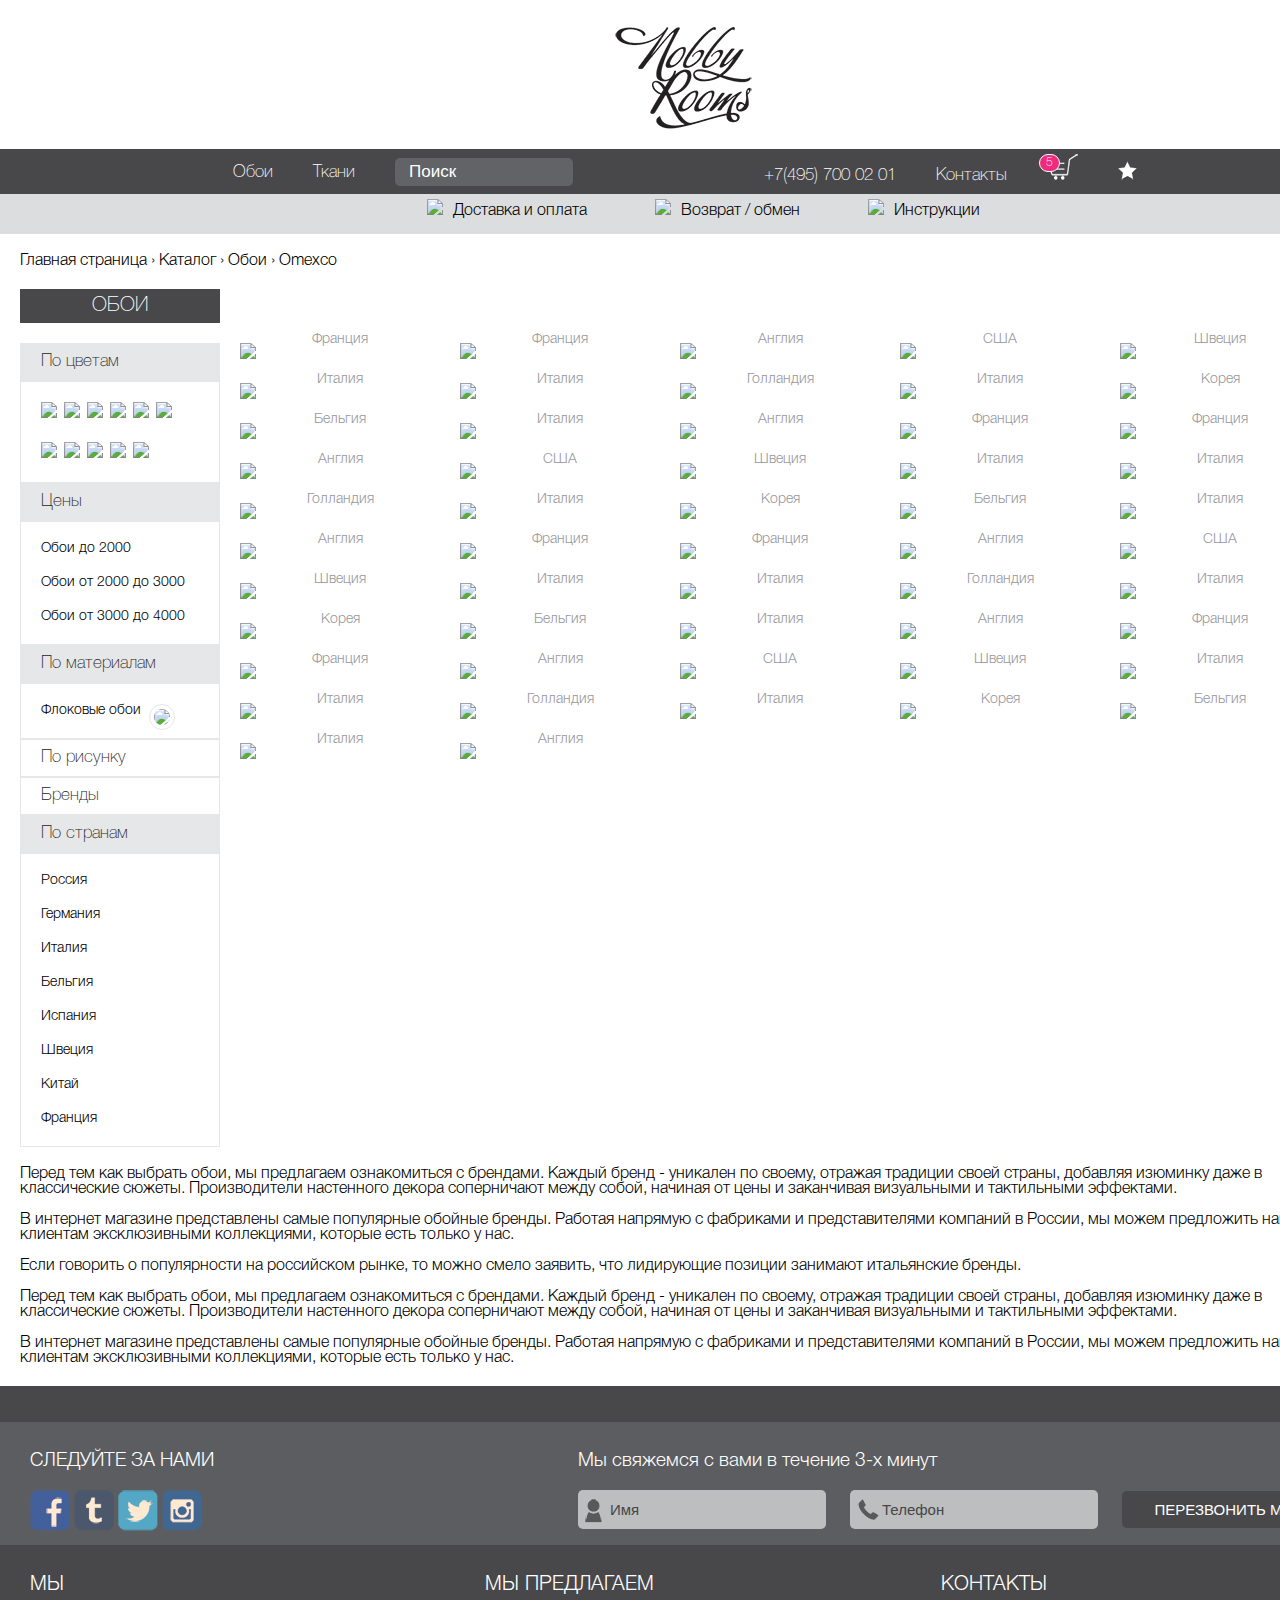
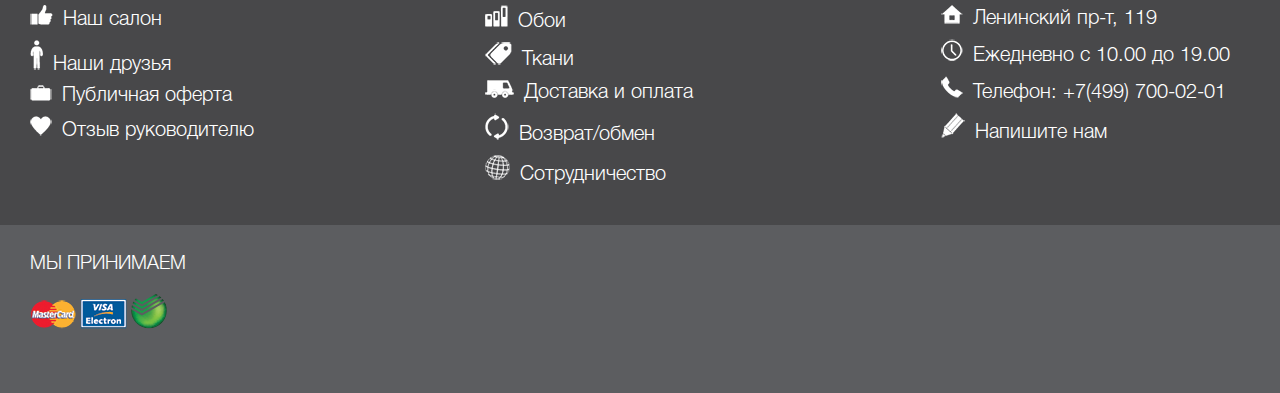
==== collection.html @ 77420894 "collection" ====
<!DOCTYPE html>
<html lang="en">

<head>
	<meta charset="UTF-8">
	<title>Nobby Rooms - Обои Omexco</title>
	<link href="css/styles.css" rel="stylesheet">
</head>
<body>

<div class="wrap">

	<!--HEADER-->

	<header>
		<img class="logo" src="img/logo.png"/>
		<div class="menu">
			<div class="menu-content">
				<ul class="left">
					<li><a href="#">Обои</a></li>
					<li><a href="#">Ткани</a></li>
					<li><form><input class="search" type="search" placeholder="Поиск"></form></li>
				</ul>
				<ul class="right">
					<li><a href="tel:+74997000201">+7(495) 700 02 01</a></li>
					<li><a href="#">Контакты</a></li>
					<li>
						<a href="#">
							<div class="cart">
								<span>5</span>
								<img src="img/cart.png">
							</div>
						</a>
					</li>
					<li><a href="#"><img src="img/fav.png"></a></li>
				</ul>
			</div>
		</div>
	</header>

	<!--CATALOG-MENU-->

	<div class="catalog-menu">
		<ul>
			<li><a href="#"><img src="img/delivery2.png">Доставка и оплата</a></li>
			<li><a href="#"><img src="img/back.png">Возврат / обмен</a></li>
			<li><a href="#"><img src="img/text.png">Инструкции</a></li>
		</ul>
	</div>

	<!--BREADCRUMBS-->

	<div class="breadcrumbs">
		<a href="#">Главная страница</a>
		<span>&#8250;</span>
		<a href="#">Каталог</a>
		<span>&#8250;</span>
		<a href="#">Обои</a>
		<span>&#8250;</span>
		<a href="#">Omexco</a>
	</div>

	<!--TITLE-BLOCK-->

	<div class="title-block">
		<span>ОБОИ</span>
	</div>

	<!--FLOAT-BLOCKS-->

	<div class="float-block">

		<div class="title">
			<span>По цветам</span>
			<div class="arrow"></div>
		</div>
		<div class="content">
			<div><img src="img/color1.png"></div>
			<div><img src="img/color2.png"></div>
			<div><img src="img/color3.png"></div>
			<div><img src="img/color4.png"></div>
			<div><img src="img/color5.png"></div>
			<div><img src="img/color6.png"></div>
			<div><img src="img/color9.png"></div>
			<div><img src="img/color8.png"></div>
			<div><img src="img/color16.png"></div>
			<div><img src="img/color10.png"></div>
			<div><img src="img/color7.png"></div>

		</div><div class="clear"></div>

		<div class="title">
			<span>Цены</span>
			<div class="arrow"></div>
		</div>
		<div class="content">
			<ul>
				<li>Обои до 2000</li>
				<li>Обои от 2000 до 3000</li>
				<li>Обои от 3000 до 4000</li>
			</ul>
		</div>

		<div class="title">
			<span>По материалам</span>
			<div class="arrow"></div>
		</div>
		<div class="content">
			<span class="line">Флоковые обои</span>
			<img class="line" src="img/close.png">
		</div>

		<div class="title close">
			<span>По рисунку</span>
			<div class="arrow"></div>
		</div>

		<div class="title close">
			<span>Бренды</span>
			<div class="arrow"></div>
		</div>

		<div class="title">
			<span>По странам</span>
			<div class="arrow"></div>
		</div>
		<div class="content">
			<ul>
				<li>Россия</li>
				<li>Германия</li>
				<li>Италия</li>
				<li>Бельгия</li>
				<li>Испания</li>
				<li>Швеция</li>
				<li>Китай</li>
				<li>Франция</li>
			</ul>
		</div>
	</div>

	<div class="float-block"><a href="#"><img src="img/cat1.png"><span class="country">Франция</span></a></div>
	<div class="float-block"><a href="#"><img src="img/cat2.png"><span class="country">Франция</span></a></div>
	<div class="float-block"><a href="#"><img src="img/cat3.png"><span class="country">Англия</span></a></div>
	<div class="float-block"><a href="#"><img src="img/cat4.png"><span class="country">США</span></a></div>
	<div class="float-block"><a href="#"><img src="img/cat5.png"><span class="country">Швеция</span></a></div>
	<div class="float-block"><a href="#"><img src="img/cat6.png"><span class="country">Италия</span></a></div>
	<div class="float-block"><a href="#"><img src="img/cat7.png"><span class="country">Италия</span></a></div>
	<div class="float-block"><a href="#"><img src="img/cat8.png"><span class="country">Голландия</span></a></div>
	<div class="float-block"><a href="#"><img src="img/cat9.png"><span class="country">Италия</span></a></div>
	<div class="float-block"><a href="#"><img src="img/cat10.png"><span class="country">Корея</span></a></div>
	<div class="float-block"><a href="#"><img src="img/cat11.png"><span class="country">Бельгия</span></a></div>
	<div class="float-block"><a href="#"><img src="img/cat12.png"><span class="country">Италия</span></a></div>
	<div class="float-block"><a href="#"><img src="img/cat13.png"><span class="country">Англия</span></a></div>
	<div class="float-block"><a href="#"><img src="img/cat1.png"><span class="country">Франция</span></a></div>
	<div class="float-block"><a href="#"><img src="img/cat2.png"><span class="country">Франция</span></a></div>
	<div class="float-block"><a href="#"><img src="img/cat3.png"><span class="country">Англия</span></a></div>
	<div class="float-block"><a href="#"><img src="img/cat4.png"><span class="country">США</span></a></div>
	<div class="float-block"><a href="#"><img src="img/cat5.png"><span class="country">Швеция</span></a></div>
	<div class="float-block"><a href="#"><img src="img/cat6.png"><span class="country">Италия</span></a></div>
	<div class="float-block"><a href="#"><img src="img/cat7.png"><span class="country">Италия</span></a></div>
	<div class="float-block"><a href="#"><img src="img/cat8.png"><span class="country">Голландия</span></a></div>
	<div class="float-block"><a href="#"><img src="img/cat9.png"><span class="country">Италия</span></a></div>
	<div class="float-block"><a href="#"><img src="img/cat10.png"><span class="country">Корея</span></a></div>
	<div class="float-block"><a href="#"><img src="img/cat11.png"><span class="country">Бельгия</span></a></div>
	<div class="float-block"><a href="#"><img src="img/cat12.png"><span class="country">Италия</span></a></div>
	<div class="float-block"><a href="#"><img src="img/cat13.png"><span class="country">Англия</span></a></div>
	<div class="float-block"><a href="#"><img src="img/cat1.png"><span class="country">Франция</span></a></div>
	<div class="float-block"><a href="#"><img src="img/cat2.png"><span class="country">Франция</span></a></div>
	<div class="float-block"><a href="#"><img src="img/cat3.png"><span class="country">Англия</span></a></div>
	<div class="float-block"><a href="#"><img src="img/cat4.png"><span class="country">США</span></a></div>
	<div class="float-block"><a href="#"><img src="img/cat5.png"><span class="country">Швеция</span></a></div>
	<div class="float-block"><a href="#"><img src="img/cat6.png"><span class="country">Италия</span></a></div>
	<div class="float-block"><a href="#"><img src="img/cat7.png"><span class="country">Италия</span></a></div>
	<div class="float-block"><a href="#"><img src="img/cat8.png"><span class="country">Голландия</span></a></div>
	<div class="float-block"><a href="#"><img src="img/cat9.png"><span class="country">Италия</span></a></div>
	<div class="float-block"><a href="#"><img src="img/cat10.png"><span class="country">Корея</span></a></div>
	<div class="float-block"><a href="#"><img src="img/cat11.png"><span class="country">Бельгия</span></a></div>
	<div class="float-block"><a href="#"><img src="img/cat12.png"><span class="country">Италия</span></a></div>
	<div class="float-block"><a href="#"><img src="img/cat13.png"><span class="country">Англия</span></a></div>
	<div class="float-block"><a href="#"><img src="img/cat1.png"><span class="country">Франция</span></a></div>
	<div class="float-block"><a href="#"><img src="img/cat2.png"><span class="country">Франция</span></a></div>
	<div class="float-block"><a href="#"><img src="img/cat3.png"><span class="country">Англия</span></a></div>
	<div class="float-block"><a href="#"><img src="img/cat4.png"><span class="country">США</span></a></div>
	<div class="float-block"><a href="#"><img src="img/cat5.png"><span class="country">Швеция</span></a></div>
	<div class="float-block"><a href="#"><img src="img/cat6.png"><span class="country">Италия</span></a></div>
	<div class="float-block"><a href="#"><img src="img/cat7.png"><span class="country">Италия</span></a></div>
	<div class="float-block"><a href="#"><img src="img/cat8.png"><span class="country">Голландия</span></a></div>
	<div class="float-block"><a href="#"><img src="img/cat9.png"><span class="country">Италия</span></a></div>
	<div class="float-block"><a href="#"><img src="img/cat10.png"><span class="country">Корея</span></a></div>
	<div class="float-block"><a href="#"><img src="img/cat11.png"><span class="country">Бельгия</span></a></div>
	<div class="float-block"><a href="#"><img src="img/cat12.png"><span class="country">Италия</span></a></div>
	<div class="float-block"><a href="#"><img src="img/cat13.png"><span class="country">Англия</span></a></div>



	<div class="clear"></div>

	<!--FLOAT-BLOCKS-->

	<div class="text-block">
		<p>Перед тем как выбрать обои, мы предлагаем ознакомиться с брендами. Каждый бренд - уникален по своему, отражая традиции своей страны, добавляя изюминку даже в классические сюжеты. Производители настенного декора соперничают между собой, начиная от цены и заканчивая визуальными и тактильными эффектами. </p>
		<p>В интернет магазине представлены самые популярные обойные бренды. Работая напрямую с фабриками и представителями компаний в России, мы можем предложить нашим клиентам эксклюзивными коллекциями, которые есть только у нас.</p>
		<p>Если говорить о популярности на российском рынке, то можно смело заявить, что лидирующие позиции занимают итальянские бренды.</p>
		<p>Перед тем как выбрать обои, мы предлагаем ознакомиться с брендами. Каждый бренд - уникален по своему, отражая традиции своей страны, добавляя изюминку даже в классические сюжеты. Производители настенного декора соперничают между собой, начиная от цены и заканчивая визуальными и тактильными эффектами.</p>
		<p>В интернет магазине представлены самые популярные обойные бренды. Работая напрямую с фабриками и представителями компаний в России, мы можем предложить нашим клиентам эксклюзивными коллекциями, которые есть только у нас.</p>
	</div>

	<!--FOOTER-->

	<div class="empty"></div>

	<div class="feed">
		<div class="social">
			<p>СЛЕДУЙТЕ ЗА НАМИ</p>
			<a href="#"><img src="img/facebook.png"></a>
			<a href="#"><img src="img/tumblr.png"></a>
			<a href="#"><img src="img/twitter.png"></a>
			<a href="#"><img src="img/instagram.png"></a>
		</div>
		<div class="recall">
			<p>Мы свяжемся с вами в течение 3-х минут</p>
			<form>
				<input type="text" placeholder="Имя">
				<input type="tel" placeholder="Телефон">
				<button><a href="#">ПЕРЕЗВОНИТЬ МНЕ</a></button>
			</form>
		</div>
	</div>
	<div class="links">
		<ul>
			<li>МЫ</li>
			<li><a href="#"><img src="img/salon.png">Наш салон</a></li>
			<li><a href="#"><img src="img/friends.png">Наши друзья</a></li>
			<li><a href="#"><img src="img/oferta.png">Публичная оферта</a></li>
			<li><a href="#"><img src="img/like.png">Отзыв руководителю</a></li>
		</ul>
		<ul>
			<li>МЫ ПРЕДЛАГАЕМ</li>
			<li><a href="#"><img src="img/wallpaper.png">Обои</a></li>
			<li><a href="#"><img src="img/label.png">Ткани</a></li>
			<li><a href="#"><img src="img/delivery.png">Доставка и оплата</a></li>
			<li><a href="#"><img src="img/recycle.png">Возврат/обмен</a></li>
			<li><a href="#"><img src="img/globe.png">Сотрудничество</a></li>
		</ul>
		<ul>
			<li>КОНТАКТЫ</li>
			<li><img src="img/home.png">Ленинский пр-т, 119</li>
			<li><img src="img/clock.png">Ежедневно с 10.00 до 19.00</li>
			<li><a href="tel:+74997000201"><img src="img/tel.png">Телефон: +7(499) 700-02-01</a></li>
			<li><a href="mailto:email@mail.ru"><img src="img/write.png">Напишите нам</a></li>
		</ul>
	</div>
	<div class="pay">
		<div class="social">
			<p>МЫ ПРИНИМАЕМ</p>
			<a href="#"><img src="img/mastercard.png"></a>
			<a href="#"><img src="img/visa.png"></a>
			<a href="#"><img src="img/sberbank.png"></a>
		</div>
	</div>

</div>
</body>
</html>
---- css/styles.css ----
@font-face {
	font-family: 'HelveticaNeueCyr';
	src: url('../fonts/HelveticaNeueCyr-Light.otf');
	font-weight: 300;
	font-style: normal;
}

@font-face {
	font-family: 'HelveticaNeueCyr';
	src: url('../fonts/HelveticaNeueCyr-Thin.otf');
	font-weight: 100;
	font-style: normal;
}

@font-face {
	font-family: 'HelveticaNeueCyr';
	src: url('../fonts/HelveticaNeueCyr-Bold.otf');
	font-weight: 700;
	font-style: normal;
}

@font-face {
	font-family: 'Rosa Marena';
	src: url('../fonts/rosa_marena.ttf');
}

.clear {
	clear: both;
}

body {
	margin: 0;
	padding: 0;
	font-family: 'HelveticaNeueCyr', Tahoma, sans-serif;
}

div {
	margin: 0;
	padding: 0;
}

a {
	text-decoration: none;
	color: inherit;
}

ul {
	margin: 0;
}

.wrap {
	min-width: 1366px;
	width: 100%;
}

header {
	text-align: center;
}

.logo {
	margin: 27px 0 16px;
}


.menu {
	background: #48484a;
	height: 45px;
}

.menu-content {
	width: 980px;
	margin: auto;
	color: #ffffff;
	font-size: 17px;
	font-weight: 100;
}

.menu ul {
	margin: 0;
}

.menu ul li {
	display: inline-block;
	padding: 5px 35px 5px 0;
}

ul.left {
	float: left;
	margin-top: 4px;
}

.right {
	float: right;
	margin-top: 2px;
}

.cart span {
	border: 1px solid #ffffff;
	border-radius: 50px;
	background: #ee2b7c;
	padding: 2px 6px;
	font-size: 12px;
	display: block;
	position: absolute;
	margin-left: -8px;
}

input.search {
	background: #626366;
	border: none;
	border-radius: 5px;
	width: 178px;
	height: 28px;
	color: #ffffff;
	font-size: 17px;
	font-weight: 300;
	padding-left: 14px;
}

input.search::-webkit-input-placeholder { color: #ffffff; }
input.search::-moz-placeholder { color: #ffffff; }

/**MAIN**/

.photo img {
	width: 100%;
	margin: 0;
	padding: 0;
}

.text {
	text-align: center;
	font: 50px 'Rosa Marena';
}

.blocks {
	text-align: center;
	background: linear-gradient(#fff, #626366);

}

.block {
	display: inline-block;
	padding: 0 18px 0;
}

.block a {
	color: #ffffff;
	font-size: 17px;
	font-weight: 100;
	text-decoration: none;
}

.photo-text {
	margin: 20px auto;
}

.photo-text .line-left {
	float: left;
	width: 49%;
}

.photo-text .line-right {
	float: right;
	width: 49%;
	text-align: right;
}

.photo-text p {
	color: #464647;
	font-size: 16px;
	font-weight: 300;
	padding: 150px;
	text-align: left;
}

span.large {
	font-size: 36px;
}

.dark-text {
	background: #48484a;
	padding: 134px;
}

.dark-text p {
	text-align: center;
	width: 400px;
	margin: auto;
	color: #ffffff;
	font-size: 16px;
	font-weight: 100;
	padding: 10px;
}

.dark-text p.large {
	font-size: 26px;
	width: 523px;
}

.dark-text button {
	text-align: center;
	width: 273px;
	height: 43px;
	margin: auto;
}

.dark-text button {
	background: #ffffff;
	color: #231f20;
	border: none;
	font-size: 15px;
	font-weight: 700;
	margin: 30px;
}

.light-text {
	padding: 25px;
	text-align: center;
	color: #464647;
	font-size: 16px;
	font-weight: 300;
}

.light-text p {
	padding: 25px;
	text-align: left;
	width: 1080px;
	margin: auto;
}

.light-text ul {
	display: inline-block;
	text-align: left;
	padding: 0 90px;
}

.light-text li {
	padding-bottom: 5px;
	list-style: none;
}

.empty {
	background: #48484a;
	height: 36px;
}

.feed {
	box-sizing: border-box;
	width: 100%;
	background: #5c5d60;
	padding: 10px 30px;
}

.feed div {
	display: inline-block;
}

.social p {
	color: #ffffff;
	font-size: 19px;
	font-weight: 300;
}

.recall {
	float: right;
}

.recall p {
	color: #ffffff;
	font-size: 19px;
	font-weight: 300;
}

.recall input {
	background: #bcbec0;
	border-radius: 5px;
	border: none;
	width: 214px;
	height: 37px;
	color: #464647;
	font-size: 15px;
	font-weight: 300;
	padding-left: 32px;
	margin-right: 20px;
}

.recall input::-webkit-input-placeholder { color: #464647; }
.recall input::-moz-placeholder { color: #464647; }

.recall input:first-child {
	background: url(../img/name.png) no-repeat 7px 9px #bcbec0;
}

.recall input:nth-child(2) {
	background: url(../img/phone.png) no-repeat 7px 9px #bcbec0;
}

.recall button {
	background: #48484a;
	border-radius: 5px;
	border: none;
	width: 214px;
	height: 37px;
	color: #ffffff;
	font-size: 15px;
	font-weight: 300;
}

.links {
	background: #48484a;
	display: table;
	width: 100%;
}

.links ul {
	box-sizing: border-box;
	display: table-cell;
	width: 33%;
	list-style: none;
	color: #ffffff;
	font-size: 20px;
	font-weight: 300;
	padding: 30px;
}

.links ul li {
	padding-bottom: 10px;
}

.links ul li img {
	padding-right: 10px;
}

.pay {
	background: #5c5d60;
	padding: 10px 30px 60px;
}

/**CATALOG**/

.catalog-menu {
	background: #dcddde;
	text-align: center;
}

.catalog-menu ul li {
	display: inline-block;
	padding: 5px 32px 15px;
}

.catalog-menu img {
	margin-right: 10px;
}

.breadcrumbs {
	margin: 20px;
}

.title-block {
	box-sizing: border-box;
	background: #48484a;
	width: 200px;
	margin: 20px 20px 0;
	padding: 7px;
	text-align: center;
	color: #ffffff;
	font-size: 20px;
	font-weight: 100;
}

.float-block {
	box-sizing: border-box;
	float: left;
	margin: 20px 0px 0px 20px;
	width: 200px;
}

.country {
	display: block;
	box-sizing: border-box;
	width: 200px;
	position: absolute;
	text-align: center;
	color: #98989d;
	font-size: 14px;
	font-weight: 300;
	margin: -30px 0;
}

.title {
	box-sizing: border-box;
	border: 1px solid #e6e7e8;
	background: #e6e7e8;
	width: 200px;
	padding: 10px 20px;
	color: #252525;
	font-size: 17px;
	font-weight: 100;
}

.title .arrow {
	float: right;
	margin-top: 5px;
	background: url("../img/arrow-down.png") no-repeat center;
	width: 17px;
	height: 17px;
}

.title.close {
	background: #ffffff;
}

.title.close .arrow {
	background: url("../img/arrow-right.png") no-repeat center;
}

.content {
	box-sizing: border-box;
	width: 200px;
	border: 1px solid #e6e7e8;
	padding: 20px 20px 0;
	overflow: hidden;
}

.content div {
	float: left;
	margin: 0 7px 20px 0;
}

.content ul {
	list-style: none;
	margin: 0;
	padding: 0;
	font-size: 14px;
}

.content ul li {
	padding-bottom: 20px;
}

.content span {
	display: block;
	font-size: 14px;
	margin: 0 8px 20px 0;
}

.content img.line {
	/*margin-top: 5px;*/
	padding: 4px;
	border: 1px solid #e6e7e8;
	border-radius: 50px;
}

.content .line {
	float: left;
}

.text-block {
	margin: 20px;
}
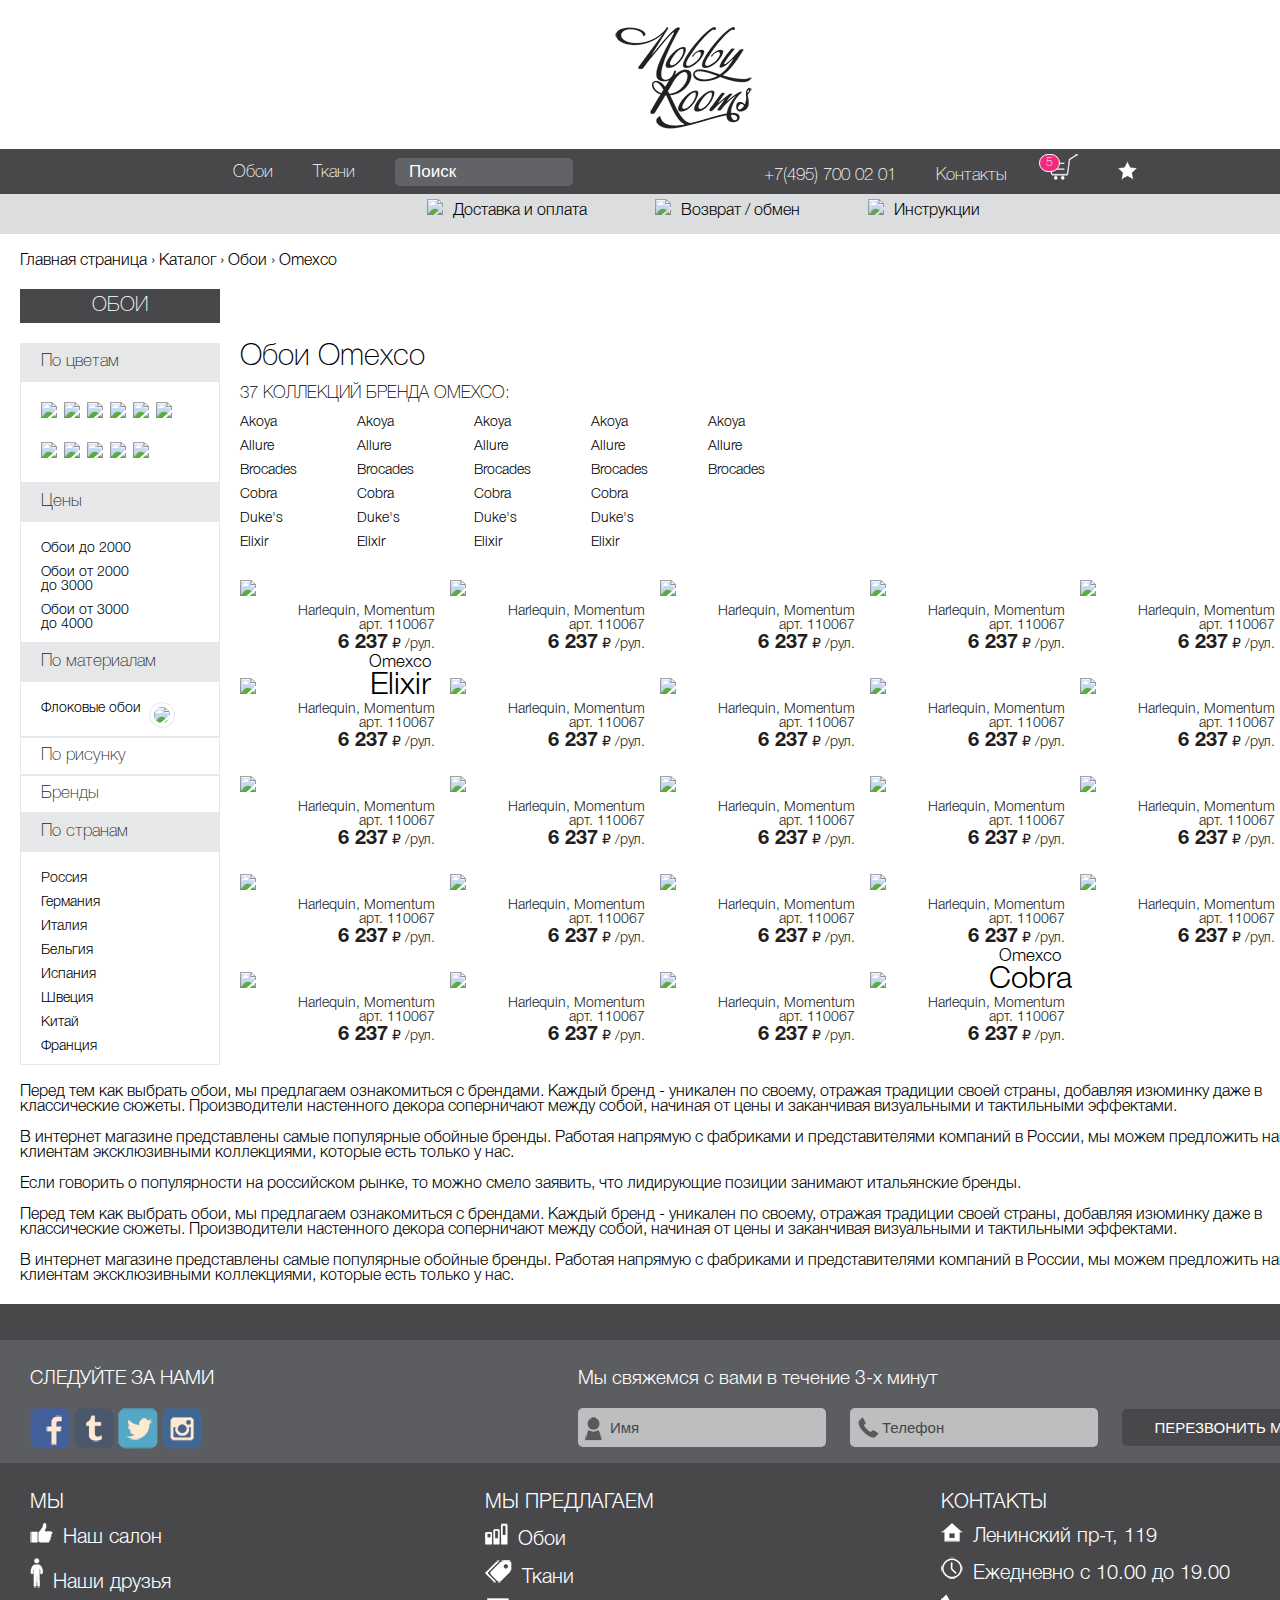
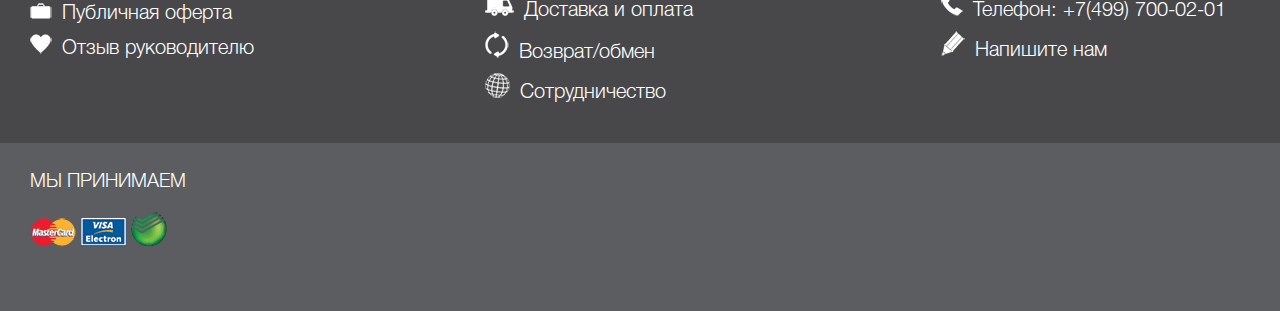
==== commit 67d37a4d: "collection" ====
--- a/collection.html
+++ b/collection.html
@@ -138,59 +138,81 @@
 		</div>
 	</div>
 
-	<div class="float-block"><a href="#"><img src="img/cat1.png"><span class="country">Франция</span></a></div>
-	<div class="float-block"><a href="#"><img src="img/cat2.png"><span class="country">Франция</span></a></div>
-	<div class="float-block"><a href="#"><img src="img/cat3.png"><span class="country">Англия</span></a></div>
-	<div class="float-block"><a href="#"><img src="img/cat4.png"><span class="country">США</span></a></div>
-	<div class="float-block"><a href="#"><img src="img/cat5.png"><span class="country">Швеция</span></a></div>
-	<div class="float-block"><a href="#"><img src="img/cat6.png"><span class="country">Италия</span></a></div>
-	<div class="float-block"><a href="#"><img src="img/cat7.png"><span class="country">Италия</span></a></div>
-	<div class="float-block"><a href="#"><img src="img/cat8.png"><span class="country">Голландия</span></a></div>
-	<div class="float-block"><a href="#"><img src="img/cat9.png"><span class="country">Италия</span></a></div>
-	<div class="float-block"><a href="#"><img src="img/cat10.png"><span class="country">Корея</span></a></div>
-	<div class="float-block"><a href="#"><img src="img/cat11.png"><span class="country">Бельгия</span></a></div>
-	<div class="float-block"><a href="#"><img src="img/cat12.png"><span class="country">Италия</span></a></div>
-	<div class="float-block"><a href="#"><img src="img/cat13.png"><span class="country">Англия</span></a></div>
-	<div class="float-block"><a href="#"><img src="img/cat1.png"><span class="country">Франция</span></a></div>
-	<div class="float-block"><a href="#"><img src="img/cat2.png"><span class="country">Франция</span></a></div>
-	<div class="float-block"><a href="#"><img src="img/cat3.png"><span class="country">Англия</span></a></div>
-	<div class="float-block"><a href="#"><img src="img/cat4.png"><span class="country">США</span></a></div>
-	<div class="float-block"><a href="#"><img src="img/cat5.png"><span class="country">Швеция</span></a></div>
-	<div class="float-block"><a href="#"><img src="img/cat6.png"><span class="country">Италия</span></a></div>
-	<div class="float-block"><a href="#"><img src="img/cat7.png"><span class="country">Италия</span></a></div>
-	<div class="float-block"><a href="#"><img src="img/cat8.png"><span class="country">Голландия</span></a></div>
-	<div class="float-block"><a href="#"><img src="img/cat9.png"><span class="country">Италия</span></a></div>
-	<div class="float-block"><a href="#"><img src="img/cat10.png"><span class="country">Корея</span></a></div>
-	<div class="float-block"><a href="#"><img src="img/cat11.png"><span class="country">Бельгия</span></a></div>
-	<div class="float-block"><a href="#"><img src="img/cat12.png"><span class="country">Италия</span></a></div>
-	<div class="float-block"><a href="#"><img src="img/cat13.png"><span class="country">Англия</span></a></div>
-	<div class="float-block"><a href="#"><img src="img/cat1.png"><span class="country">Франция</span></a></div>
-	<div class="float-block"><a href="#"><img src="img/cat2.png"><span class="country">Франция</span></a></div>
-	<div class="float-block"><a href="#"><img src="img/cat3.png"><span class="country">Англия</span></a></div>
-	<div class="float-block"><a href="#"><img src="img/cat4.png"><span class="country">США</span></a></div>
-	<div class="float-block"><a href="#"><img src="img/cat5.png"><span class="country">Швеция</span></a></div>
-	<div class="float-block"><a href="#"><img src="img/cat6.png"><span class="country">Италия</span></a></div>
-	<div class="float-block"><a href="#"><img src="img/cat7.png"><span class="country">Италия</span></a></div>
-	<div class="float-block"><a href="#"><img src="img/cat8.png"><span class="country">Голландия</span></a></div>
-	<div class="float-block"><a href="#"><img src="img/cat9.png"><span class="country">Италия</span></a></div>
-	<div class="float-block"><a href="#"><img src="img/cat10.png"><span class="country">Корея</span></a></div>
-	<div class="float-block"><a href="#"><img src="img/cat11.png"><span class="country">Бельгия</span></a></div>
-	<div class="float-block"><a href="#"><img src="img/cat12.png"><span class="country">Италия</span></a></div>
-	<div class="float-block"><a href="#"><img src="img/cat13.png"><span class="country">Англия</span></a></div>
-	<div class="float-block"><a href="#"><img src="img/cat1.png"><span class="country">Франция</span></a></div>
-	<div class="float-block"><a href="#"><img src="img/cat2.png"><span class="country">Франция</span></a></div>
-	<div class="float-block"><a href="#"><img src="img/cat3.png"><span class="country">Англия</span></a></div>
-	<div class="float-block"><a href="#"><img src="img/cat4.png"><span class="country">США</span></a></div>
-	<div class="float-block"><a href="#"><img src="img/cat5.png"><span class="country">Швеция</span></a></div>
-	<div class="float-block"><a href="#"><img src="img/cat6.png"><span class="country">Италия</span></a></div>
-	<div class="float-block"><a href="#"><img src="img/cat7.png"><span class="country">Италия</span></a></div>
-	<div class="float-block"><a href="#"><img src="img/cat8.png"><span class="country">Голландия</span></a></div>
-	<div class="float-block"><a href="#"><img src="img/cat9.png"><span class="country">Италия</span></a></div>
-	<div class="float-block"><a href="#"><img src="img/cat10.png"><span class="country">Корея</span></a></div>
-	<div class="float-block"><a href="#"><img src="img/cat11.png"><span class="country">Бельгия</span></a></div>
-	<div class="float-block"><a href="#"><img src="img/cat12.png"><span class="country">Италия</span></a></div>
-	<div class="float-block"><a href="#"><img src="img/cat13.png"><span class="country">Англия</span></a></div>
-
+	<div class="float-block text--block">
+		<h1>Обои Omexco</h1>
+		<h2>37 КОЛЛЕКЦИЙ БРЕНДА OMEXCO:</h2>
+		<div class="table">
+			<ul>
+				<li>Akoya </li>
+				<li>Allure </li>
+				<li>Brocades </li>
+				<li>Cobra </li>
+				<li>Duke's </li>
+				<li>Elixir </li>
+			</ul>
+			<ul>
+				<li>Akoya </li>
+				<li>Allure </li>
+				<li>Brocades </li>
+				<li>Cobra </li>
+				<li>Duke's </li>
+				<li>Elixir </li>
+			</ul>
+			<ul>
+				<li>Akoya </li>
+				<li>Allure </li>
+				<li>Brocades </li>
+				<li>Cobra </li>
+				<li>Duke's </li>
+				<li>Elixir </li>
+			</ul>
+			<ul>
+				<li>Akoya </li>
+				<li>Allure </li>
+				<li>Brocades </li>
+				<li>Cobra </li>
+				<li>Duke's </li>
+				<li>Elixir </li>
+			</ul>
+			<ul>
+				<li>Akoya </li>
+				<li>Allure </li>
+				<li>Brocades </li>
+			</ul>
+		</div>
+	</div>
+
+
+	<div class="float-block">
+		<div class="label"><p>Omexco<br> <span>Elixir</span></p></div>
+		<a href="#"><img src="img/coll1.png"><span class="name">Harlequin, Momentum<br> арт. 110067<br> <span>6 237</span> &#8381; /рул. </span></a>
+	</div>
+	<div class="float-block"><a href="#"><img src="img/coll2.png"><span class="name">Harlequin, Momentum<br> арт. 110067<br> <span>6 237</span> &#8381; /рул. </span></a></div>
+	<div class="float-block"><a href="#"><img src="img/coll3.png"><span class="name">Harlequin, Momentum<br> арт. 110067<br> <span>6 237</span> &#8381; /рул. </span></a></div>
+	<div class="float-block"><a href="#"><img src="img/coll4.png"><span class="name">Harlequin, Momentum<br> арт. 110067<br> <span>6 237</span> &#8381; /рул. </span></a></div>
+	<div class="float-block"><a href="#"><img src="img/coll5.png"><span class="name">Harlequin, Momentum<br> арт. 110067<br> <span>6 237</span> &#8381; /рул. </span></a></div>
+	<div class="float-block"><a href="#"><img src="img/coll6.png"><span class="name">Harlequin, Momentum<br> арт. 110067<br> <span>6 237</span> &#8381; /рул. </span></a></div>
+	<div class="float-block"><a href="#"><img src="img/coll3.png"><span class="name">Harlequin, Momentum<br> арт. 110067<br> <span>6 237</span> &#8381; /рул. </span></a></div>
+	<div class="float-block"><a href="#"><img src="img/coll4.png"><span class="name">Harlequin, Momentum<br> арт. 110067<br> <span>6 237</span> &#8381; /рул. </span></a></div>
+	<div class="float-block"><a href="#"><img src="img/coll5.png"><span class="name">Harlequin, Momentum<br> арт. 110067<br> <span>6 237</span> &#8381; /рул. </span></a></div>
+	<div class="float-block"><a href="#"><img src="img/coll1.png"><span class="name">Harlequin, Momentum<br> арт. 110067<br> <span>6 237</span> &#8381; /рул. </span></a></div>
+	<div class="float-block"><a href="#"><img src="img/coll2.png"><span class="name">Harlequin, Momentum<br> арт. 110067<br> <span>6 237</span> &#8381; /рул. </span></a></div>
+	<div class="float-block"><a href="#"><img src="img/coll6.png"><span class="name">Harlequin, Momentum<br> арт. 110067<br> <span>6 237</span> &#8381; /рул. </span></a></div>
+	<div class="float-block"><a href="#"><img src="img/coll7.png"><span class="name">Harlequin, Momentum<br> арт. 110067<br> <span>6 237</span> &#8381; /рул. </span></a></div>
+	<div class="float-block"><a href="#"><img src="img/coll8.png"><span class="name">Harlequin, Momentum<br> арт. 110067<br> <span>6 237</span> &#8381; /рул. </span></a></div>
+	<div class="float-block"><a href="#"><img src="img/coll7.png"><span class="name">Harlequin, Momentum<br> арт. 110067<br> <span>6 237</span> &#8381; /рул. </span></a></div>
+	<div class="float-block"><a href="#"><img src="img/coll8.png"><span class="name">Harlequin, Momentum<br> арт. 110067<br> <span>6 237</span> &#8381; /рул. </span></a></div>
+	<div class="float-block"><a href="#"><img src="img/coll3.png"><span class="name">Harlequin, Momentum<br> арт. 110067<br> <span>6 237</span> &#8381; /рул. </span></a></div>
+	<div class="float-block"><a href="#"><img src="img/coll4.png"><span class="name">Harlequin, Momentum<br> арт. 110067<br> <span>6 237</span> &#8381; /рул. </span></a></div>
+	<div class="float-block">
+		<div class="label"><p>Omexco<br> <span>Cobra</span></p></div>
+		<a href="#"><img src="img/coll5.png"><span class="name">Harlequin, Momentum<br> арт. 110067<br> <span>6 237</span> &#8381; /рул. </span></a>
+	</div>
+	<div class="float-block"><a href="#"><img src="img/coll6.png"><span class="name">Harlequin, Momentum<br> арт. 110067<br> <span>6 237</span> &#8381; /рул. </span></a></div>
+	<div class="float-block"><a href="#"><img src="img/coll7.png"><span class="name">Harlequin, Momentum<br> арт. 110067<br> <span>6 237</span> &#8381; /рул. </span></a></div>
+	<div class="float-block"><a href="#"><img src="img/coll8.png"><span class="name">Harlequin, Momentum<br> арт. 110067<br> <span>6 237</span> &#8381; /рул. </span></a></div>
+	<div class="float-block"><a href="#"><img src="img/coll1.png"><span class="name">Harlequin, Momentum<br> арт. 110067<br> <span>6 237</span> &#8381; /рул. </span></a></div>
+	<div class="float-block"><a href="#"><img src="img/coll2.png"><span class="name">Harlequin, Momentum<br> арт. 110067<br> <span>6 237</span> &#8381; /рул. </span></a></div>
 
 
 	<div class="clear"></div>
--- a/css/styles.css
+++ b/css/styles.css
@@ -28,6 +28,10 @@
 	clear: both;
 }
 
+.clear-right {
+	clear: right;
+}
+
 body {
 	margin: 0;
 	padding: 0;
@@ -46,6 +50,17 @@
 
 ul {
 	margin: 0;
+}
+
+h1 {
+	margin: 0;
+	font-size: 30px;
+	font-weight: 100;
+}
+
+h2 {
+	font-size: 17px;
+	font-weight: 100;
 }
 
 .wrap {
@@ -372,8 +387,8 @@
 .float-block {
 	box-sizing: border-box;
 	float: left;
-	margin: 20px 0px 0px 20px;
-	width: 200px;
+	margin: 20px 0 0 20px;
+	/*width: 200px;*/
 }
 
 .country {
@@ -459,3 +474,66 @@
 .text-block {
 	margin: 20px;
 }
+
+/**COLLECTION**/
+
+.float-block ul {
+	display: inline-block;
+	font-size: 14px;
+	list-style: none;
+	padding: 0 60px 0 0;
+}
+
+.float-block ul li{
+	padding-bottom: 10px;
+}
+
+.float-block.text--block {
+	width: calc(100% - 250px);
+}
+
+.table {
+	display: table;
+}
+
+.table ul {
+	display: table-cell;
+}
+
+.name {
+	display: block;
+	box-sizing: border-box;
+	width: 200px;
+	position: relative;
+	text-align: right;
+	color: #231f20;
+	font-size: 14px;
+	font-weight: 300;
+	margin: 5px -5px;
+}
+
+.name span {
+	font-size: 20px;
+	font-weight: 700;
+}
+
+.label {
+	background: #ffffff;
+	border-radius: 100px;
+	width: 100px;
+	height: 100px;
+	position: absolute;
+	margin: 50px 110px;
+}
+
+.label p {
+	margin-top: 25px;
+	text-align: center;
+	font-size: 17px;
+	font-weight: 300;
+}
+
+
+.label span {
+	font-size: 31px;
+}